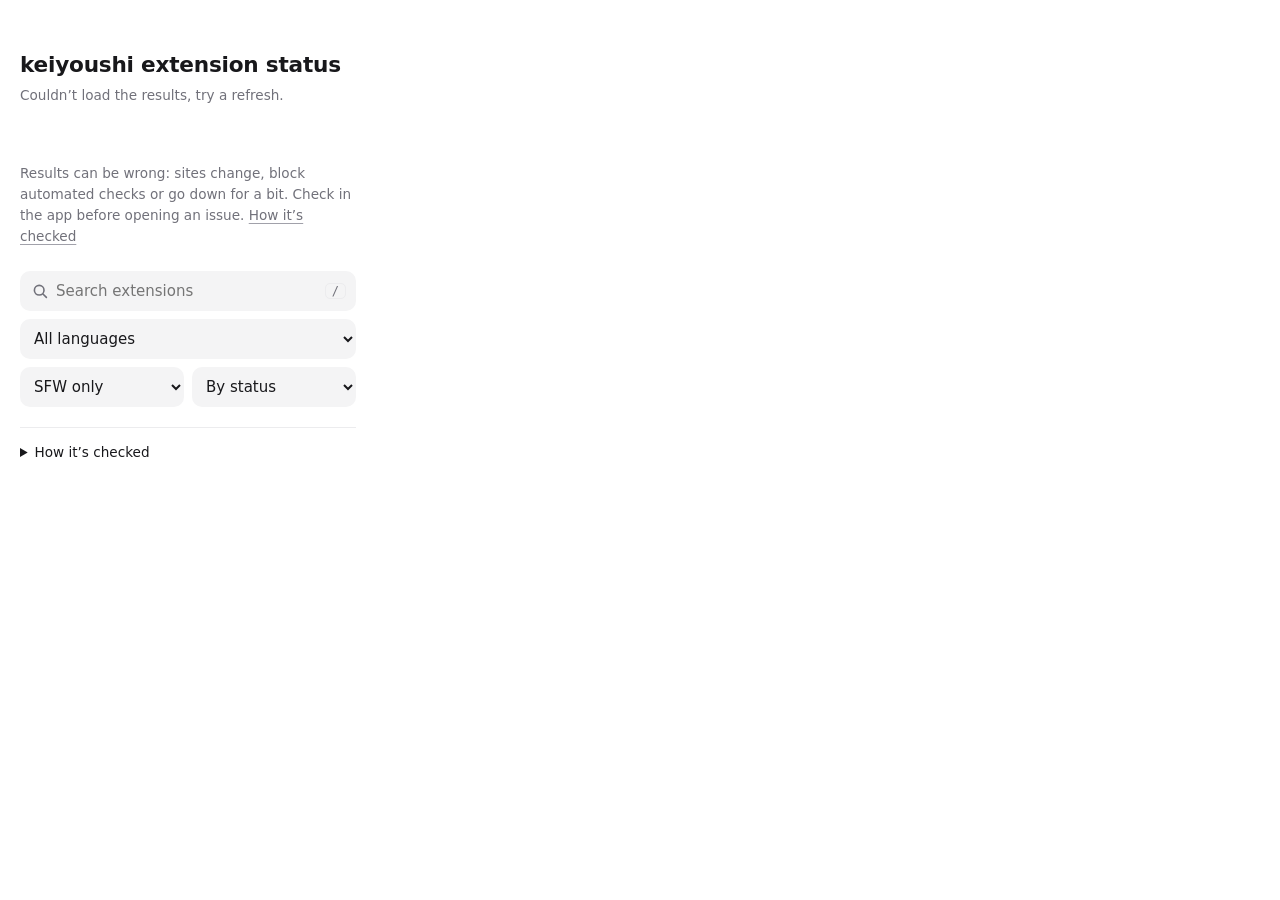
==== site/index.html @ c348c938 "Initial commit" ====
<!doctype html>
<html lang="en">
<head>
<meta charset="utf-8">
<meta name="viewport" content="width=device-width, initial-scale=1">
<meta name="color-scheme" content="light dark">
<meta name="theme-color" content="#ffffff" media="(prefers-color-scheme: light)">
<meta name="theme-color" content="#101012" media="(prefers-color-scheme: dark)">
<meta name="description" content="Daily status of every keiyoushi 1.6 extension">
<title>keiyoushi extension status</title>
<link rel="stylesheet" href="style.css">
</head>
<body>
<main>
<aside class="side">
  <header>
    <h1>keiyoushi extension status</h1>
    <p class="muted small" id="meta">Loading…</p>
  </header>

  <section class="summary" aria-label="Summary">
    <div class="sbar" id="sbar" aria-hidden="true"></div>
    <div class="legend" id="legend" role="group" aria-label="Filter by status"></div>
    <div class="progress small muted" id="progress" hidden>
      <span id="progress-text"></span>
      <span class="ptrack"><span class="pfill" id="pfill"></span></span>
    </div>
    <p class="note small">Results can be wrong: sites change, block automated checks or go down for a bit. Check in the
      app before opening an issue. <a href="#about">How it’s checked</a></p>
  </section>


  <div class="bar">
    <div class="search">
      <svg viewBox="0 0 20 20" aria-hidden="true"><circle cx="9" cy="9" r="6"/><path d="m14 14 4 4"/></svg>
      <input id="q" type="search" placeholder="Search extensions" aria-label="Search extensions" autocomplete="off" spellcheck="false">
      <kbd>/</kbd>
    </div>
    <select id="lang" aria-label="Language"><option value="">All languages</option></select>
    <select id="content" aria-label="Content">
      <option value="">SFW only</option>
      <option value="all">All content</option>
      <option value="nsfw">NSFW only</option>
    </select>
    <select id="sort" aria-label="Sort">
      <option value="">By status</option>
      <option value="name">By name</option>
      <option value="recent">Recently changed</option>
    </select>
  </div>

  <details class="about small" id="about">
    <summary>How it’s checked</summary>
    <p>Each extension runs on a JVM harness, no phone. It loads popular, opens a manga and its chapter
      list, loads the newest chapter, then downloads and decodes two pages through the extension’s own
      client. Anything that fails gets one retry before it counts.</p>
    <p><b>Partly working</b> means you can still read, but something else (search, latest updates) fails.
      <b>Can’t test</b> means we couldn’t get a result at all, usually a Cloudflare challenge the harness
      can’t solve. The app handles most of those, so check there.</p>
    <p><b>Not checked yet</b> means today’s run hasn’t reached it; the last result is shown instead.
      <b>Not supported</b> means the extension still uses the older 1.4 extension API, which this checker doesn’t run.</p>
    <p><b>Notes</b> are things worth knowing that don’t stop reading, like a source repeating titles in its
      lists or only some titles opening. Before an extension counts as not working, up to three titles get
      a try, and every failure is checked once more at the end of the run.</p>
    <p>Some of the checks (page 2 of lists, placeholder images) come from
      <a href="https://github.com/vetleledaal/keiyoushi-status">vetleledaal’s keiyoushi-status</a>.</p>
    <p>The small bars on each row are the last two weeks of runs, newest on the right. This runs off main,
      so it can be ahead of what’s published. Not affiliated with keiyoushi.</p>
  </details>
</aside>

<div class="content">
  <section class="changes" id="changes" hidden>
    <h2 class="small" id="changes-title">Changed since the last run</h2>
    <ul class="clist" id="clist"></ul>
    <button type="button" class="linkish small" id="cmore" hidden></button>
  </section>

  <p class="muted small" id="count" aria-live="polite"></p>
  <p class="hidden-hint small" id="hidden-hint" hidden></p>
  <div id="groups"></div>
  <p class="empty muted" id="empty" hidden></p>

</div>
</main>
<script src="app.js"></script>
</body>
</html>
---- site/style.css ----
:root {
  color-scheme: light dark;
  --bg: #ffffff; --fg: #18181b; --muted: #71717a; --line: #ececee; --soft: #f4f4f5; --focus: #a1a1aa;
  --pass: #0ca30c; --partial: #fab219; --partial-text: #8a5a00; --fail: #d03b3b; --untestable: #a1a1aa; --pending: #d4d4d8;
}
@media (prefers-color-scheme: dark) {
  :root {
    --bg: #101012; --fg: #ececee; --muted: #8b8b94; --line: #222226; --soft: #1a1a1d; --focus: #52525b;
    --pass: #0ca30c; --partial: #fab219; --partial-text: #fab219; --fail: #d03b3b; --untestable: #71717a; --pending: #3f3f46;
  }
}
* { box-sizing: border-box; }
html { background: var(--bg); color: var(--fg); -webkit-tap-highlight-color: transparent; }
body { margin: 0; font: 15px/1.55 ui-sans-serif, system-ui, -apple-system, "Segoe UI", sans-serif; -webkit-font-smoothing: antialiased; }
main { max-width: 800px; margin: 0 auto; padding: 56px 20px 80px; }
h1 { font-size: 1.35rem; font-weight: 600; letter-spacing: -.01em; margin: 0 0 4px; }
h2 { font-weight: 600; margin: 0 0 8px; }
p { margin: 0 0 4px; }
a { color: inherit; text-underline-offset: 3px; text-decoration-color: var(--focus); }
.muted { color: var(--muted); }
.small { font-size: .85rem; }
.vh { position: absolute; width: 1px; height: 1px; overflow: hidden; clip-path: inset(50%); white-space: nowrap; }
button:focus-visible, a:focus-visible, summary:focus-visible, .hbar:focus-visible { outline: 2px solid var(--focus); outline-offset: 2px; }

/* Status dots, shared by every part of the page */
.dot { width: 8px; height: 8px; border-radius: 50%; display: inline-block; flex: none; }
.dot.pass { background: var(--pass); } .dot.partial { background: var(--partial); } .dot.fail { background: var(--fail); }
.dot.untestable { background: var(--untestable); }
.dot.unsupported, .dot.skip { background: transparent; box-shadow: inset 0 0 0 1.5px var(--untestable); }
.dot.pending { background: transparent; border: 1.5px dashed var(--untestable); }

/* Summary */
.summary { margin-top: 28px; }
.headline { font-size: 1.05rem; margin-bottom: 10px; }
.headline b { font-weight: 600; font-variant-numeric: tabular-nums; }
.sbar { display: flex; gap: 2px; height: 10px; border-radius: 99px; overflow: hidden; }
.seg { flex: 0 1 0; min-width: 4px; cursor: pointer; transition: opacity .15s; }
.seg.pass { background: var(--pass); } .seg.partial { background: var(--partial); } .seg.fail { background: var(--fail); }
.seg.untestable { background: var(--untestable); }
.seg.unsupported { background: transparent; box-shadow: inset 0 0 0 1.5px var(--untestable); }
.seg.pending { background: repeating-linear-gradient(-45deg, var(--pending) 0 3px, transparent 3px 6px); box-shadow: inset 0 0 0 1px var(--pending); }
.seg.dim { opacity: .25; }
.seg[hidden] { display: none; }
.legend { display: flex; flex-wrap: wrap; gap: 4px 6px; margin: 10px 0 0 -8px; }
.legend button { font: inherit; font-size: .85rem; color: var(--muted); background: none; border: 1px solid transparent;
  border-radius: 99px; padding: 2px 8px; display: inline-flex; align-items: center; gap: 6px; cursor: pointer;
  transition: color .15s, border-color .15s, background .15s; }
.legend button:hover { color: var(--fg); background: var(--soft); }
.legend button[aria-pressed="true"] { color: var(--fg); border-color: var(--fg); }
.legend button[hidden] { display: none; }
.n { font-variant-numeric: tabular-nums; color: var(--muted); }
.legend button[aria-pressed="true"] .n { color: var(--fg); }
.progress[hidden] { display: none; }
.progress { display: flex; align-items: center; gap: 10px; margin-top: 12px; }
#progress-text { white-space: nowrap; }
.ptrack { flex: 1 1 auto; max-width: 160px; height: 4px; border-radius: 99px; background: var(--line); overflow: hidden; }
.pfill { display: block; height: 100%; background: var(--focus); }
.note { margin-top: 12px; color: var(--muted); }

/* What changed since the last run */
.changes { margin-top: 28px; padding: 12px 14px; background: var(--soft); border-radius: 10px; }
.changes h2 { color: var(--muted); font-weight: 500; }
.clist { list-style: none; margin: 0; padding: 0; display: grid; gap: 4px; }
.clist li { display: flex; align-items: baseline; gap: 8px; min-width: 0; }
.clist .dot { align-self: center; }
.clist a { font-weight: 500; text-decoration: none; }
.clist a:hover { text-decoration: underline; }
.clist .issue { font-size: .85rem; overflow: hidden; text-overflow: ellipsis; white-space: nowrap; min-width: 0; }
.linkish { font: inherit; font-size: .85rem; color: var(--muted); background: none; border: 0; padding: 0; margin-top: 6px; cursor: pointer;
  text-decoration: underline; text-underline-offset: 3px; text-decoration-color: var(--focus); }
.linkish:hover { color: var(--fg); }

.tag { font: .7rem/1.6 ui-monospace, SFMono-Regular, Menlo, monospace; color: var(--muted); border: 1px solid var(--line);
  border-radius: 5px; padding: 0 5px; white-space: nowrap; flex: none; }
.tag.note { font-family: inherit; }
.nlist { margin: 6px 0 0 16px; padding: 0; color: var(--muted); }
.nlist li { margin: 2px 0; }
.tag.nsfw { color: var(--fail); border-color: color-mix(in srgb, var(--fail) 35%, transparent); }

/* Filters */
.bar { display: flex; gap: 8px; margin: 32px 0 12px; }
.search { position: relative; flex: 1; }
.search svg { position: absolute; left: 12px; top: 50%; width: 16px; height: 16px; transform: translateY(-50%);
  fill: none; stroke: var(--muted); stroke-width: 2; stroke-linecap: round; pointer-events: none; }
.search kbd { position: absolute; right: 10px; top: 50%; transform: translateY(-50%); font: .75rem ui-monospace, monospace;
  color: var(--muted); border: 1px solid var(--line); border-radius: 5px; padding: 0 6px; pointer-events: none; }
.search input:focus ~ kbd, .search input:not(:placeholder-shown) ~ kbd { display: none; }
input[type="search"], select { font: inherit; color: var(--fg); background: var(--soft); border: 0; border-radius: 10px;
  height: 40px; outline: none; transition: background .15s; }
input[type="search"] { width: 100%; padding: 0 40px 0 36px; }
input::-webkit-search-cancel-button { display: none; }
select { padding: 0 10px; max-width: 24%; }
input[type="search"]:focus, select:focus { background: var(--line); }
.hidden-hint { margin: -2px 0 10px; color: var(--muted); }
.hidden-hint a { color: var(--fg); }

/* Status groups */
.group { margin-top: 14px; }
.group[hidden], .list[hidden] { display: none; }
.ghead { font: inherit; font-weight: 600; color: var(--fg); background: none; border: 0; border-bottom: 1px solid var(--line);
  width: 100%; display: flex; align-items: center; gap: 8px; padding: 8px 11px 8px 14px; cursor: pointer; text-align: left; }
.ghead .n { font-weight: 400; }
.ghead .chev { margin-left: auto; }
.ghead:hover .chev { color: var(--fg); }
.chev { color: var(--muted); font-size: .8rem; flex: none; }
.chev::after { content: "▸"; display: inline-block; transition: transform .15s; }
.ghead[aria-expanded="true"] .chev::after, details[open] > .row .chev::after { transform: rotate(90deg); }

/* Rows */
.list { list-style: none; margin: 0; padding: 0; }
.list.flat { border-top: 1px solid var(--line); margin-top: 6px; }
.item { border-bottom: 1px solid var(--line); scroll-margin-top: 80px; border-left: 3px solid transparent;
  transition: background .3s, border-color .3s; }
.row { list-style: none; display: grid; grid-template-columns: 8px minmax(0, 1fr) auto 12px; gap: 12px; align-items: center;
  padding: 10px 11px; cursor: pointer; border-radius: 6px; }
.row::-webkit-details-marker { display: none; }
.row:hover { background: var(--soft); }
.main { min-width: 0; display: flex; flex-direction: column; }
.top { display: flex; align-items: center; gap: 6px; min-width: 0; }
.name { font-weight: 500; overflow: hidden; text-overflow: ellipsis; white-space: nowrap; }
.issue { font-size: .85rem; color: var(--muted); }
.issue.fail { color: var(--fail); }
.issue.partial { color: var(--partial-text); }
.issue.pass { color: var(--pass); }
.since { color: var(--muted); }
.spark { display: flex; gap: 1px; align-items: flex-end; height: 14px; }
.sb { width: 4px; height: 100%; border-radius: 1px; }
.sb.pass { background: var(--pass); } .sb.partial { background: var(--partial); } .sb.fail { background: var(--fail); }
.sb.untestable { background: var(--untestable); height: 50%; }
.sb.unsupported, .sb.none { box-shadow: inset 0 0 0 1px var(--line); height: 50%; }

.item.linked { --tone: var(--untestable); border-left-color: var(--tone); border-radius: 0 8px 8px 0;
  background: color-mix(in srgb, var(--tone) 9%, var(--bg)); }
.item.linked.pass { --tone: var(--pass); } .item.linked.fail { --tone: var(--fail); } .item.linked.partial { --tone: var(--partial); }
.item.linked .panel { background: var(--bg); }
.item.flash { animation: flash 1.6s ease-out; }
@keyframes flash { 0%, 30% { box-shadow: 0 0 0 3px var(--focus); } 100% { box-shadow: 0 0 0 3px transparent; } }

/* Details */
.detail { padding: 0 11px 14px 31px; font-size: .85rem; display: grid; gap: 8px; }
.panel { margin: 0; padding: 10px 12px; background: var(--soft); border-radius: 8px; }
.stepper { display: flex; flex-wrap: wrap; align-items: center; gap: 4px 6px; }
.step { display: inline-flex; align-items: center; gap: 5px; padding: 2px 8px; border: 1px solid var(--line); border-radius: 99px; color: var(--muted); }
.step.pass { color: var(--fg); }
.step.fail { color: var(--fail); border-color: color-mix(in srgb, var(--fail) 45%, transparent); font-weight: 500; }
.sep { color: var(--focus); }
.notes { display: grid; gap: 10px; }
.nhead { display: flex; align-items: center; gap: 8px; }
.nhead b { font-weight: 500; }
.opstatus { color: var(--muted); }
.opstatus.fail { color: var(--fail); }
.nitem p { margin: 2px 0 0 16px; }
.err { margin: 4px 0 0 16px; padding: 0; white-space: pre-wrap; overflow-wrap: anywhere; font: .78rem/1.45 ui-monospace, SFMono-Regular, Menlo, monospace; color: var(--fg); }
.phead { display: flex; justify-content: space-between; gap: 12px; margin-bottom: 8px; }
.bars { display: flex; gap: 2px; align-items: flex-end; height: 22px; }
.hbar { flex: 0 1 8px; min-width: 3px; height: 100%; border-radius: 2px; cursor: pointer; }
.hbar.pass { background: var(--pass); } .hbar.partial { background: var(--partial); } .hbar.fail { background: var(--fail); }
.hbar.untestable { background: var(--untestable); height: 50%; }
.hbar.none, .hbar.unsupported { box-shadow: inset 0 0 0 1.5px var(--line); height: 50%; }
.hbar:hover { outline: 2px solid var(--focus); outline-offset: 2px; }
.readout { display: block; margin-top: 6px; color: var(--muted); font-size: .8rem; }
dl.panel { display: grid; grid-template-columns: max-content 1fr; gap: 4px 14px; color: var(--muted); }
dl.panel dt { color: var(--fg); }
dl.panel dd { margin: 0; overflow-wrap: anywhere; font-family: ui-monospace, SFMono-Regular, Menlo, monospace; font-size: .8rem; }
.actions { display: flex; flex-wrap: wrap; gap: 6px; }
.btn { font: inherit; font-size: .8rem; color: var(--fg); background: none; border: 1px solid var(--line); border-radius: 8px;
  padding: 3px 10px; cursor: pointer; text-decoration: none; transition: background .15s, color .15s; }
.btn:hover { background: var(--soft); }
.btn.done { color: var(--pass); border-color: var(--pass); }

.empty { padding: 40px 0; text-align: center; }
.about { margin-top: 20px; padding-top: 14px; border-top: 1px solid var(--line); color: var(--muted); }
.about summary { cursor: pointer; width: fit-content; color: var(--fg); font-weight: 500; }
.about p { margin: 10px 0 0; max-width: 64ch; }
.about b { color: var(--fg); font-weight: 500; }

@media (max-width: 560px) {
  main { padding-top: 32px; }
  .bar { flex-wrap: wrap; }
  .search { flex-basis: 100%; }
  .bar select { flex: 1; max-width: none; min-width: 0; }
  .spark { display: none; }
  .row { grid-template-columns: 8px minmax(0, 1fr) 12px; }
  .row > :nth-child(3) { display: none; }
  .detail { padding-left: 11px; }
  .clist li { flex-wrap: wrap; row-gap: 0; }
  .clist .issue { flex-basis: 100%; padding-left: 16px; white-space: normal; }
}

/* Wide screens: filters and summary in a sticky sidebar on the left, the list on the right. */
@media (min-width: 1100px) {
  main { max-width: 1400px; display: grid; grid-template-columns: 340px minmax(0, 1fr); gap: 56px; padding-top: 0; padding-bottom: 0; }
  .side { position: sticky; top: 0; align-self: start; max-height: 100vh; overflow-y: auto; padding: 48px 4px 32px 8px; margin-left: -8px; scrollbar-width: thin; }
  .content { padding: 48px 0 80px; min-width: 0; }
  .summary { margin-top: 24px; }
  .side .bar { flex-wrap: wrap; margin: 24px 0 0; }
  .side .search { flex-basis: 100%; }
  .side .bar select { flex: 1 1 0; max-width: none; min-width: 0; }
  .side .bar #lang { flex-basis: 100%; }
  .changes { margin-top: 0; margin-bottom: 20px; }
  .content > #count { margin-top: 0; }
  .item { scroll-margin-top: 24px; }
  /* One line per row: name and tags, then what's wrong, in two columns. */
  .main { flex-direction: row; align-items: baseline; gap: 16px; }
  .top { flex: 0 0 42%; }
  .issue { flex: 1; min-width: 0; }
  .clist { grid-template-columns: repeat(2, minmax(0, 1fr)); column-gap: 24px; }
}
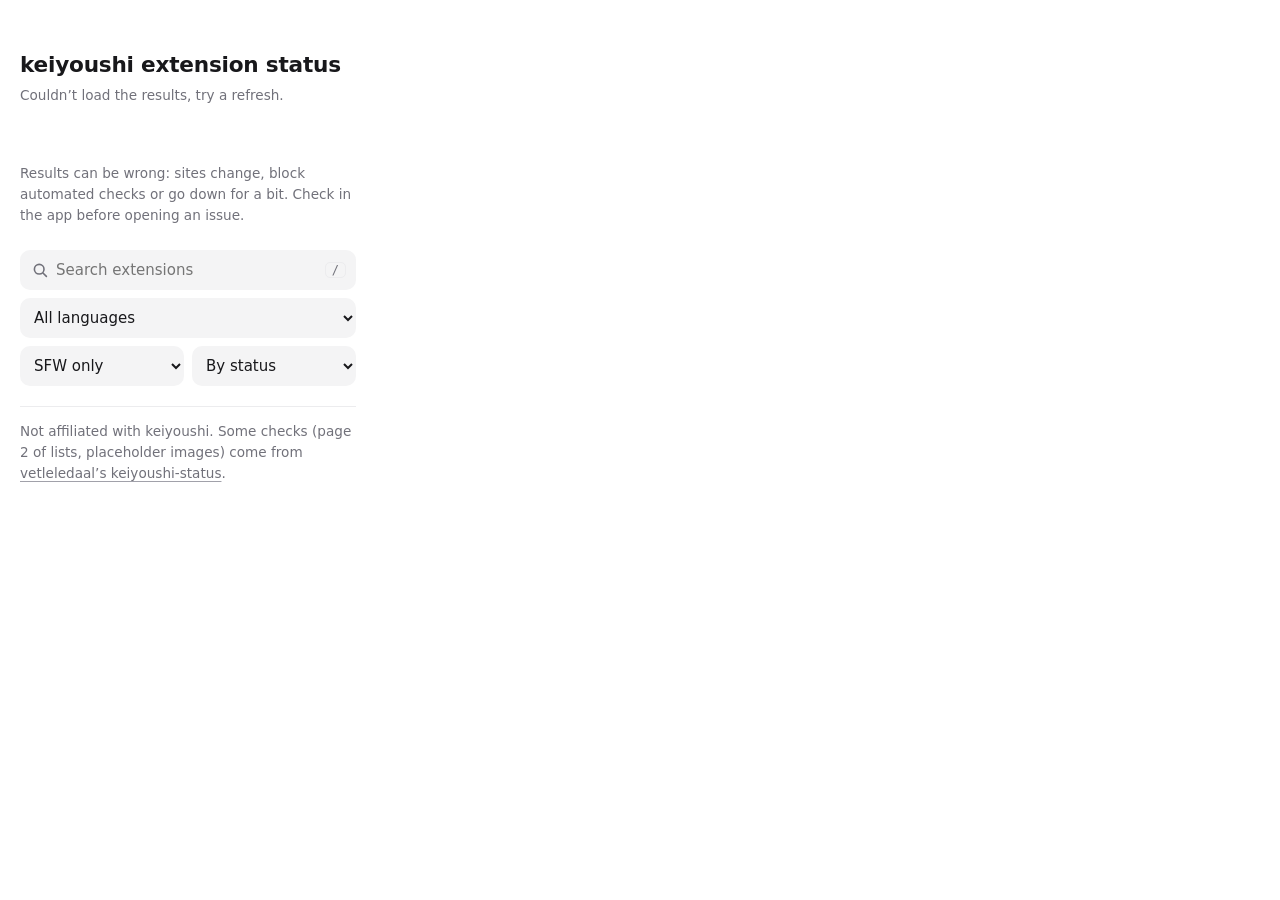
==== commit cd3f4323: "Replace the site's how-it's-checked section with a not-affiliated line" ====
--- a/site/index.html
+++ b/site/index.html
@@ -26,7 +26,7 @@
       <span class="ptrack"><span class="pfill" id="pfill"></span></span>
     </div>
     <p class="note small">Results can be wrong: sites change, block automated checks or go down for a bit. Check in the
-      app before opening an issue. <a href="#about">How it’s checked</a></p>
+      app before opening an issue.</p>
   </section>
 
 
@@ -37,6 +37,7 @@
       <kbd>/</kbd>
     </div>
     <select id="lang" aria-label="Language"><option value="">All languages</option></select>
+    <select id="tag" aria-label="Why it was turned away" hidden><option value="">Any reason</option></select>
     <select id="content" aria-label="Content">
       <option value="">SFW only</option>
       <option value="all">All content</option>
@@ -49,24 +50,8 @@
     </select>
   </div>
 
-  <details class="about small" id="about">
-    <summary>How it’s checked</summary>
-    <p>Each extension runs on a JVM harness, no phone. It loads popular, opens a manga and its chapter
-      list, loads the newest chapter, then downloads and decodes two pages through the extension’s own
-      client. Anything that fails gets one retry before it counts.</p>
-    <p><b>Partly working</b> means you can still read, but something else (search, latest updates) fails.
-      <b>Can’t test</b> means we couldn’t get a result at all, usually a Cloudflare challenge the harness
-      can’t solve. The app handles most of those, so check there.</p>
-    <p><b>Not checked yet</b> means today’s run hasn’t reached it; the last result is shown instead.
-      <b>Not supported</b> means the extension still uses the older 1.4 extension API, which this checker doesn’t run.</p>
-    <p><b>Notes</b> are things worth knowing that don’t stop reading, like a source repeating titles in its
-      lists or only some titles opening. Before an extension counts as not working, up to three titles get
-      a try, and every failure is checked once more at the end of the run.</p>
-    <p>Some of the checks (page 2 of lists, placeholder images) come from
-      <a href="https://github.com/vetleledaal/keiyoushi-status">vetleledaal’s keiyoushi-status</a>.</p>
-    <p>The small bars on each row are the last two weeks of runs, newest on the right. This runs off main,
-      so it can be ahead of what’s published. Not affiliated with keiyoushi.</p>
-  </details>
+  <p class="about small">Not affiliated with keiyoushi. Some checks (page 2 of lists, placeholder images) come from
+    <a href="https://github.com/vetleledaal/keiyoushi-status">vetleledaal’s keiyoushi-status</a>.</p>
 </aside>
 
 <div class="content">
--- a/site/style.css
+++ b/site/style.css
@@ -1,12 +1,12 @@
 :root {
   color-scheme: light dark;
   --bg: #ffffff; --fg: #18181b; --muted: #71717a; --line: #ececee; --soft: #f4f4f5; --focus: #a1a1aa;
-  --pass: #0ca30c; --partial: #fab219; --partial-text: #8a5a00; --fail: #d03b3b; --untestable: #a1a1aa; --pending: #d4d4d8;
+  --pass: #0ca30c; --partial: #fab219; --partial-text: #8a5a00; --fail: #d03b3b; --maybe: #e8743b; --maybe-text: #b4511b; --untestable: #a1a1aa; --pending: #d4d4d8;
 }
 @media (prefers-color-scheme: dark) {
   :root {
     --bg: #101012; --fg: #ececee; --muted: #8b8b94; --line: #222226; --soft: #1a1a1d; --focus: #52525b;
-    --pass: #0ca30c; --partial: #fab219; --partial-text: #fab219; --fail: #d03b3b; --untestable: #71717a; --pending: #3f3f46;
+    --pass: #0ca30c; --partial: #fab219; --partial-text: #fab219; --fail: #d03b3b; --maybe: #e8743b; --maybe-text: #f08a4b; --untestable: #71717a; --pending: #3f3f46;
   }
 }
 * { box-sizing: border-box; }
@@ -24,7 +24,7 @@
 
 /* Status dots, shared by every part of the page */
 .dot { width: 8px; height: 8px; border-radius: 50%; display: inline-block; flex: none; }
-.dot.pass { background: var(--pass); } .dot.partial { background: var(--partial); } .dot.fail { background: var(--fail); }
+.dot.pass { background: var(--pass); } .dot.partial { background: var(--partial); } .dot.fail { background: var(--fail); } .dot.maybe { background: var(--maybe); }
 .dot.untestable { background: var(--untestable); }
 .dot.unsupported, .dot.skip { background: transparent; box-shadow: inset 0 0 0 1.5px var(--untestable); }
 .dot.pending { background: transparent; border: 1.5px dashed var(--untestable); }
@@ -35,7 +35,7 @@
 .headline b { font-weight: 600; font-variant-numeric: tabular-nums; }
 .sbar { display: flex; gap: 2px; height: 10px; border-radius: 99px; overflow: hidden; }
 .seg { flex: 0 1 0; min-width: 4px; cursor: pointer; transition: opacity .15s; }
-.seg.pass { background: var(--pass); } .seg.partial { background: var(--partial); } .seg.fail { background: var(--fail); }
+.seg.pass { background: var(--pass); } .seg.partial { background: var(--partial); } .seg.fail { background: var(--fail); } .seg.maybe { background: var(--maybe); }
 .seg.untestable { background: var(--untestable); }
 .seg.unsupported { background: transparent; box-shadow: inset 0 0 0 1.5px var(--untestable); }
 .seg.pending { background: repeating-linear-gradient(-45deg, var(--pending) 0 3px, transparent 3px 6px); box-shadow: inset 0 0 0 1px var(--pending); }
@@ -75,6 +75,7 @@
 .tag.note { font-family: inherit; }
 .nlist { margin: 6px 0 0 16px; padding: 0; color: var(--muted); }
 .nlist li { margin: 2px 0; }
+.tag.block { font-family: inherit; color: var(--maybe-text); border-color: color-mix(in srgb, var(--maybe) 40%, transparent); }
 .tag.nsfw { color: var(--fail); border-color: color-mix(in srgb, var(--fail) 35%, transparent); }
 
 /* Filters */
@@ -121,17 +122,18 @@
 .issue { font-size: .85rem; color: var(--muted); }
 .issue.fail { color: var(--fail); }
 .issue.partial { color: var(--partial-text); }
+.issue.maybe { color: var(--maybe-text); }
 .issue.pass { color: var(--pass); }
 .since { color: var(--muted); }
 .spark { display: flex; gap: 1px; align-items: flex-end; height: 14px; }
 .sb { width: 4px; height: 100%; border-radius: 1px; }
-.sb.pass { background: var(--pass); } .sb.partial { background: var(--partial); } .sb.fail { background: var(--fail); }
+.sb.pass { background: var(--pass); } .sb.partial { background: var(--partial); } .sb.fail { background: var(--fail); } .sb.maybe { background: var(--maybe); }
 .sb.untestable { background: var(--untestable); height: 50%; }
 .sb.unsupported, .sb.none { box-shadow: inset 0 0 0 1px var(--line); height: 50%; }
 
 .item.linked { --tone: var(--untestable); border-left-color: var(--tone); border-radius: 0 8px 8px 0;
   background: color-mix(in srgb, var(--tone) 9%, var(--bg)); }
-.item.linked.pass { --tone: var(--pass); } .item.linked.fail { --tone: var(--fail); } .item.linked.partial { --tone: var(--partial); }
+.item.linked.pass { --tone: var(--pass); } .item.linked.fail { --tone: var(--fail); } .item.linked.partial { --tone: var(--partial); } .item.linked.maybe { --tone: var(--maybe); }
 .item.linked .panel { background: var(--bg); }
 .item.flash { animation: flash 1.6s ease-out; }
 @keyframes flash { 0%, 30% { box-shadow: 0 0 0 3px var(--focus); } 100% { box-shadow: 0 0 0 3px transparent; } }
@@ -142,6 +144,7 @@
 .stepper { display: flex; flex-wrap: wrap; align-items: center; gap: 4px 6px; }
 .step { display: inline-flex; align-items: center; gap: 5px; padding: 2px 8px; border: 1px solid var(--line); border-radius: 99px; color: var(--muted); }
 .step.pass { color: var(--fg); }
+.step.maybe { color: var(--maybe-text); border-color: color-mix(in srgb, var(--maybe) 45%, transparent); }
 .step.fail { color: var(--fail); border-color: color-mix(in srgb, var(--fail) 45%, transparent); font-weight: 500; }
 .sep { color: var(--focus); }
 .notes { display: grid; gap: 10px; }
@@ -149,12 +152,13 @@
 .nhead b { font-weight: 500; }
 .opstatus { color: var(--muted); }
 .opstatus.fail { color: var(--fail); }
+.opstatus.maybe { color: var(--maybe-text); }
 .nitem p { margin: 2px 0 0 16px; }
 .err { margin: 4px 0 0 16px; padding: 0; white-space: pre-wrap; overflow-wrap: anywhere; font: .78rem/1.45 ui-monospace, SFMono-Regular, Menlo, monospace; color: var(--fg); }
 .phead { display: flex; justify-content: space-between; gap: 12px; margin-bottom: 8px; }
 .bars { display: flex; gap: 2px; align-items: flex-end; height: 22px; }
 .hbar { flex: 0 1 8px; min-width: 3px; height: 100%; border-radius: 2px; cursor: pointer; }
-.hbar.pass { background: var(--pass); } .hbar.partial { background: var(--partial); } .hbar.fail { background: var(--fail); }
+.hbar.pass { background: var(--pass); } .hbar.partial { background: var(--partial); } .hbar.fail { background: var(--fail); } .hbar.maybe { background: var(--maybe); }
 .hbar.untestable { background: var(--untestable); height: 50%; }
 .hbar.none, .hbar.unsupported { box-shadow: inset 0 0 0 1.5px var(--line); height: 50%; }
 .hbar:hover { outline: 2px solid var(--focus); outline-offset: 2px; }
@@ -170,9 +174,7 @@
 
 .empty { padding: 40px 0; text-align: center; }
 .about { margin-top: 20px; padding-top: 14px; border-top: 1px solid var(--line); color: var(--muted); }
-.about summary { cursor: pointer; width: fit-content; color: var(--fg); font-weight: 500; }
-.about p { margin: 10px 0 0; max-width: 64ch; }
-.about b { color: var(--fg); font-weight: 500; }
+.about a { color: inherit; }
 
 @media (max-width: 560px) {
   main { padding-top: 32px; }
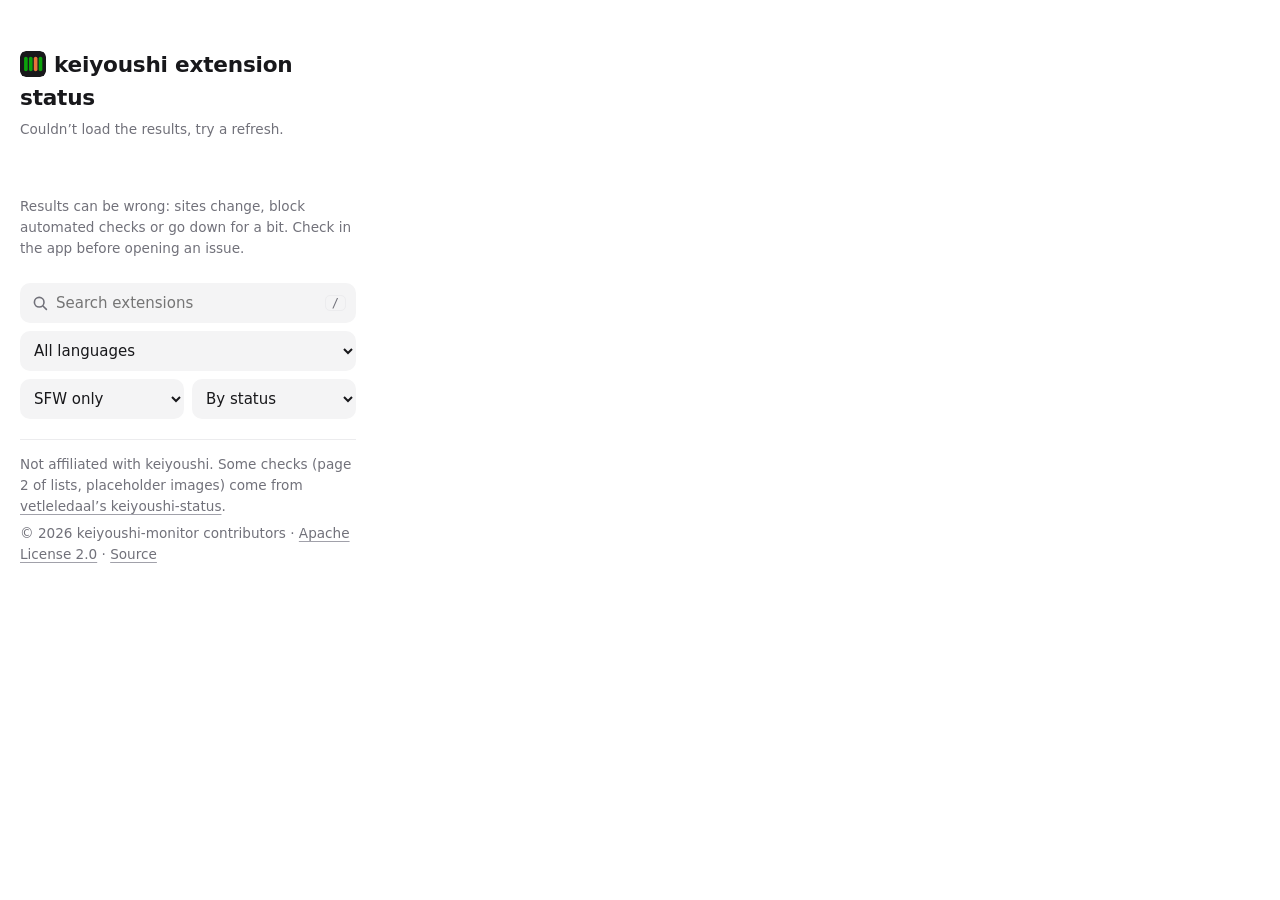
==== commit c85e64d5: "Add a favicon, title logo and copyright footer to the site" ====
--- a/site/index.html
+++ b/site/index.html
@@ -8,13 +8,16 @@
 <meta name="theme-color" content="#101012" media="(prefers-color-scheme: dark)">
 <meta name="description" content="Daily status of every keiyoushi 1.6 extension">
 <title>keiyoushi extension status</title>
+<link rel="icon" href="favicon.svg" type="image/svg+xml">
+<link rel="icon" href="favicon-32.png" sizes="32x32" type="image/png">
+<link rel="apple-touch-icon" href="apple-touch-icon.png">
 <link rel="stylesheet" href="style.css">
 </head>
 <body>
 <main>
 <aside class="side">
   <header>
-    <h1>keiyoushi extension status</h1>
+    <h1><img class="logo" src="favicon.svg" alt="" width="26" height="26">keiyoushi extension status</h1>
     <p class="muted small" id="meta">Loading…</p>
   </header>
 
@@ -50,8 +53,13 @@
     </select>
   </div>
 
-  <p class="about small">Not affiliated with keiyoushi. Some checks (page 2 of lists, placeholder images) come from
-    <a href="https://github.com/vetleledaal/keiyoushi-status">vetleledaal’s keiyoushi-status</a>.</p>
+  <footer class="about small">
+    <p>Not affiliated with keiyoushi. Some checks (page 2 of lists, placeholder images) come from
+      <a href="https://github.com/vetleledaal/keiyoushi-status">vetleledaal’s keiyoushi-status</a>.</p>
+    <p>© 2026 keiyoushi-monitor contributors ·
+      <a href="https://github.com/hazptr/keiyoushi-monitor/blob/main/LICENSE">Apache License 2.0</a> ·
+      <a href="https://github.com/hazptr/keiyoushi-monitor">Source</a></p>
+  </footer>
 </aside>
 
 <div class="content">
--- a/site/style.css
+++ b/site/style.css
@@ -175,6 +175,8 @@
 .empty { padding: 40px 0; text-align: center; }
 .about { margin-top: 20px; padding-top: 14px; border-top: 1px solid var(--line); color: var(--muted); }
 .about a { color: inherit; }
+.about p { margin: 0 0 6px; }
+h1 .logo { width: 26px; height: 26px; border-radius: 6px; vertical-align: -5px; margin-right: 8px; }
 
 @media (max-width: 560px) {
   main { padding-top: 32px; }
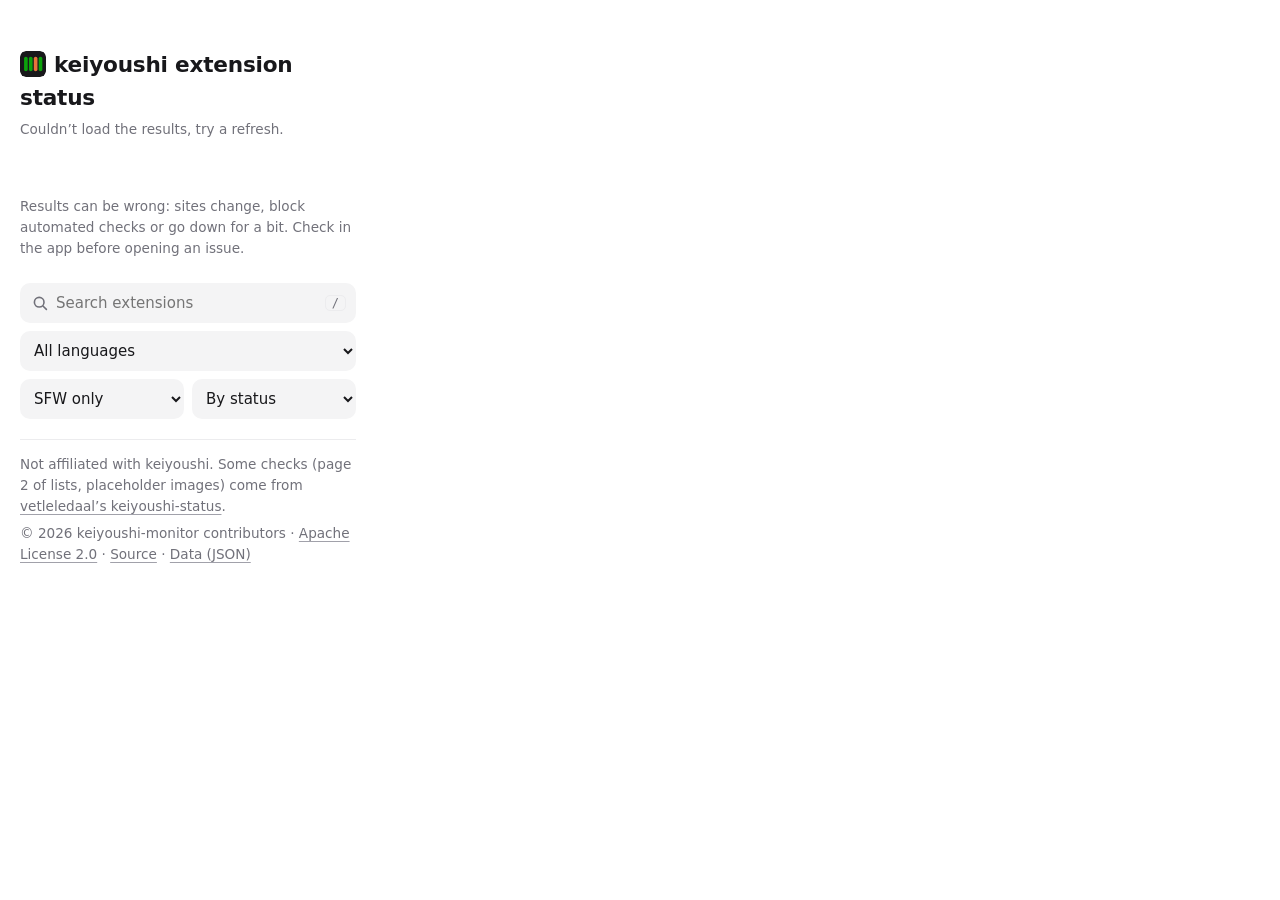
==== commit 6fdbd447: "Link status.json from the page footer" ====
--- a/site/index.html
+++ b/site/index.html
@@ -58,7 +58,8 @@
       <a href="https://github.com/vetleledaal/keiyoushi-status">vetleledaal’s keiyoushi-status</a>.</p>
     <p>© 2026 keiyoushi-monitor contributors ·
       <a href="https://github.com/hazptr/keiyoushi-monitor/blob/main/LICENSE">Apache License 2.0</a> ·
-      <a href="https://github.com/hazptr/keiyoushi-monitor">Source</a></p>
+      <a href="https://github.com/hazptr/keiyoushi-monitor">Source</a> ·
+      <a href="status.json">Data (JSON)</a></p>
   </footer>
 </aside>
 
